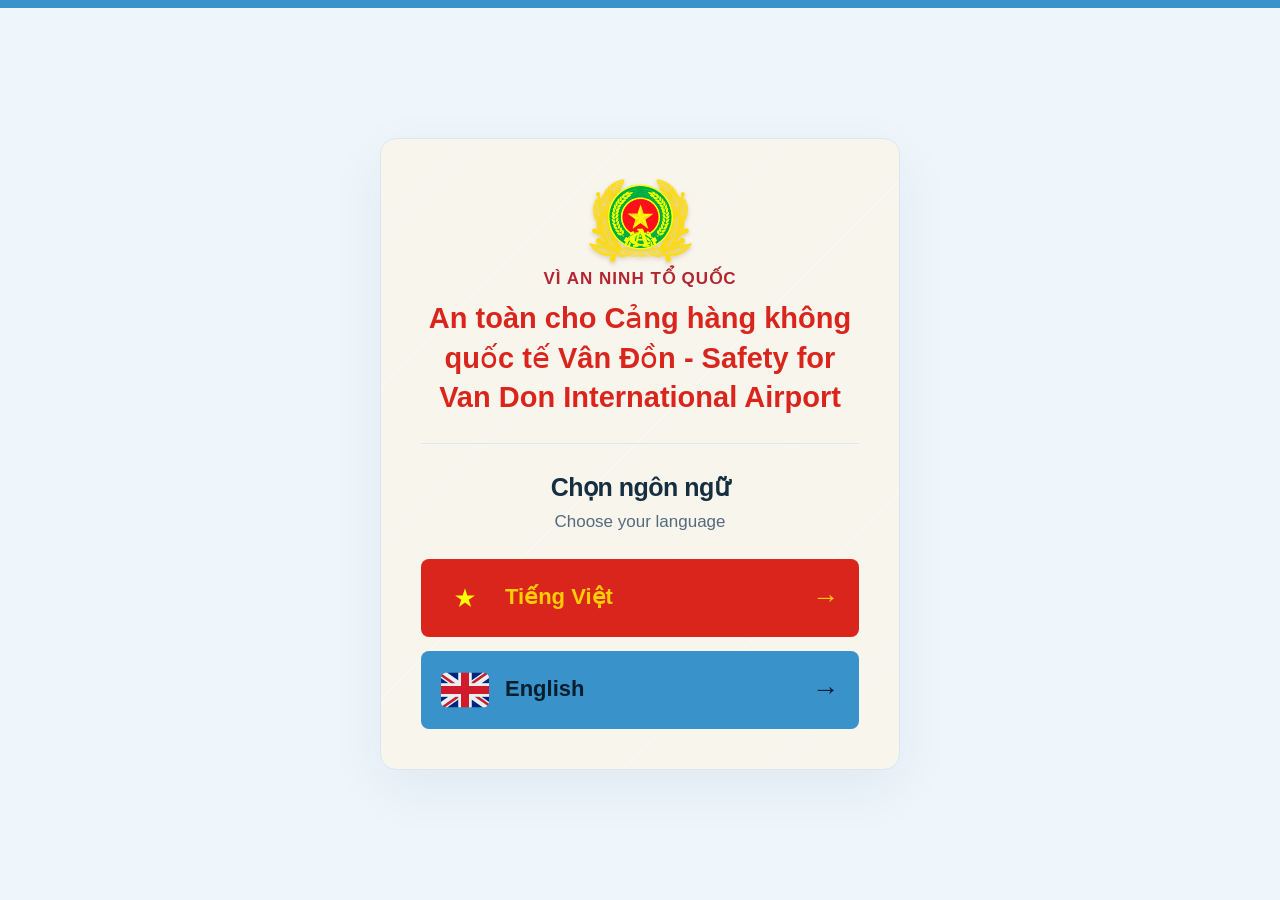
==== index.html @ a0f86acf "Add files via upload" ====
<!doctype html>
<html lang="vi">
<head>
  <meta charset="utf-8">
  <meta name="viewport" content="width=device-width,initial-scale=1">
  <title>An ninh hàng không — Cảng hàng không quốc tế Vân Đồn | Choose your language</title>
  <meta name="description" content="Chọn Tiếng Việt hoặc English để tìm hiểu thông tin an toàn hàng không tại Cảng hàng không quốc tế Vân Đồn. Choose your language for Vân Đồn aviation safety information.">
  <link rel="icon" type="image/svg+xml" href="data:image/svg+xml,%3Csvg xmlns='http://www.w3.org/2000/svg' viewBox='0 0 32 32'%3E%3Crect width='32' height='32' rx='8' fill='%230b2033'/%3E%3Cpath d='M16 5L20 14L28 16L20 19L18 27L14 27L12 19L4 16L12 14Z' fill='%23f4c45e'/%3E%3C/svg%3E">
  <link rel="stylesheet" href="style.css">
  <link rel="alternate" hreflang="vi" href="vi.html">
  <link rel="alternate" hreflang="en" href="en.html">
  <link rel="alternate" hreflang="x-default" href="./">
</head>
<body class="language-entry">
  <main class="language-card">
    <img class="entry-emblem" src="cand-emblem.svg" alt="Biểu trưng Công an nhân dân" width="100" height="81">
    <p class="entry-location">VÌ AN NINH TỔ QUỐC</p>
    <h1 class="agency-title">An toàn cho Cảng hàng không quốc tế Vân Đồn - Safety for Van Don International Airport</h1>
    <div class="entry-divider"></div>
    <h2>Chọn ngôn ngữ</h2>
    <p class="entry-instruction" lang="en">Choose your language</p>
    <div class="language-options">
      <a class="language-option language-vietnamese" href="vi.html" lang="vi" hreflang="vi">
        <img src="flag-vn.svg" alt="Cờ Việt Nam" width="48" height="48">
        <span>Tiếng Việt</span>
        <span class="entry-arrow" aria-hidden="true">→</span>
      </a>
      <a class="language-option language-english" href="en.html" lang="en" hreflang="en">
        <img src="flag-gb.svg" alt="United Kingdom flag" width="48" height="48">
        <span>English</span>
        <span class="entry-arrow" aria-hidden="true">→</span>
      </a>
    </div>
  </main>
</body>
</html>
---- style.css ----
:root{--navy:#0b2033;--ink:#152e40;--red:#b32630;--gold:#f4c45e;--line:#dce3e8;--soft:#f1f5f8}*{box-sizing:border-box}html{scroll-behavior:smooth;scroll-padding-top:95px}body{margin:0;color:var(--ink);font-family:Arial,SiteSans,Helvetica,sans-serif;font-size:18px;line-height:1.7;background:#fff}a{color:inherit;text-decoration:none}a:focus-visible,summary:focus-visible{outline:3px solid #d28e00;outline-offset:5px}.skip{position:absolute;top:-100px}.skip:focus{top:10px;background:white;z-index:5;padding:12px}header{max-width:1440px;margin:auto;min-height:92px;padding:20px 5%;display:flex;align-items:center;justify-content:space-between;gap:20px}.brand{display:flex;align-items:center;gap:12px;font-size:15px;font-weight:700;letter-spacing:.07em;line-height:1.5}.brand small{display:block;font-size:13px;letter-spacing:.12em;font-weight:400}.brand-mark{background:#3992C9;color:var(--gold);width:42px;height:42px;display:grid;place-items:center;font-size:20px;letter-spacing:-.03em}.header-phone{font-size:15px}.header-phone strong{margin-left:10px;color:var(--red);font-size:18px}.hero{background:#3992C9;color:white;margin:0 24px}.hero-inner{max-width:1260px;margin:auto;display:grid;grid-template-columns:3fr 1fr;gap:60px;padding:66px 5% 58px}.hero-label{font-size:15px;letter-spacing:.14em;font-weight:700;display:flex;align-items:center;gap:12px;color:#ff9a98}.hero-label span{width:28px;height:3px;background:#e44e51}h1{font-size:calc(clamp(42px,calc(5.2vw + 2px),74px) + 1px);font-weight:700;line-height:1.19;letter-spacing:-.035em;margin:22px 0}h1 em{font-family:"Times New Roman",Times,serif;color:var(--gold);font-weight:400;font-style:italic}.hero-copy>p{color:#c4d1dc;font-size:19px;line-height:1.7}.hero-button{display:inline-flex;align-items:center;gap:30px;background:var(--gold);color:var(--navy);padding:14px 22px;margin-top:18px;font-weight:700;font-size:17px}.hero-button:hover{background:#ffda88}.hero-side{border-left:1px solid #ffffff25;padding-left:35px;align-self:stretch;display:flex;flex-direction:column;justify-content:center}.hero-side p{font-size:24px;line-height:1.6;font-weight:700;letter-spacing:.04em}.hero-side-foot{font-size:13px;letter-spacing:.18em;color:#a4bacb}.hero-rule{height:3px;width:40px;background:var(--gold)}#emblem-slot img{height:118px;width:118px;object-fit:contain;margin-bottom:24px}.hero-bottom{border-top:1px solid #ffffff25;padding:14px 5%;display:flex;justify-content:space-between;font-size:13px;letter-spacing:.12em;color:#b7c7d5;gap:12px}.page-layout{max-width:1260px;display:grid;grid-template-columns:240px minmax(0,1fr);gap:65px;padding:68px 30px 80px;margin:auto}.navigation{align-self:start;position:sticky;top:25px}.navigation>p{font-size:13px;font-weight:700;letter-spacing:.12em;color:#677988;margin:0 0 20px}.navigation nav{display:flex;flex-direction:column}.navigation nav a{font-size:16px;padding:12px 0;border-bottom:1px solid var(--line);display:flex;gap:17px;font-weight:700}.navigation nav a:hover{color:var(--red)}.navigation nav span{font-size:14px;color:#738492;font-weight:400}.map-link{display:block;margin-top:26px;font-size:15px;color:var(--red);font-weight:700}.section{padding:0 0 52px;margin-bottom:50px;border-bottom:1px solid var(--line);scroll-margin-top:25px}.section-heading{display:flex;align-items:flex-start;gap:18px;margin-bottom:26px}.section-no{font-family:Georgia,serif;font-size:46px;line-height:1.25;color:#bcc7cf}.eyebrow{text-transform:uppercase;letter-spacing:.1em;color:var(--red);font-size:calc(13px + 1px);font-weight:700}h2{font-size:calc(32px + 1px);line-height:1.35;letter-spacing:-.02em;margin:5px 0 0}h3{font-size:calc(19px + 1px);line-height:1.5;margin:28px 0 10px;font-weight:700}p{margin:12px 0}ul{padding-left:24px;margin:12px 0 20px}li{margin:6px 0;padding-left:3px}li::marker{color:var(--red)}.emphasis{font-weight:700}.section-1 .section-body>h3{border-left:3px solid var(--red);padding-left:14px}.section-1 .section-body>h3:nth-of-type(2){border-color:#de9900}.province{border:1px solid var(--line);margin:14px 0;background:#fff}.province summary{padding:18px 22px;cursor:pointer;font-size:calc(16px + 1px);font-weight:700;list-style:none;display:flex;justify-content:space-between;gap:20px}.province summary::-webkit-details-marker{display:none}.plus{font-size:24px;line-height:1;color:var(--red)}.province[open] .plus{transform:rotate(45deg)}.province[open] summary{background:var(--soft);border-bottom:1px solid var(--line)}.province>div{padding:10px 22px 20px}.notice{background:#fff7e6;border-left:3px solid #d59b23;padding:14px 22px;margin:24px 0}.notice h3{margin:0 0 8px}.checks{display:grid;gap:20px}.check{position:relative;border:1px solid var(--line);padding:26px 28px;background:var(--soft)}.check-number{color:var(--red);font-size:14px;font-weight:700;letter-spacing:.1em}.check>h3:first-of-type{margin-top:8px;font-size:calc(22px + 1px)}.action{display:flex;justify-content:space-between;align-items:center;gap:15px;padding:14px 18px;background:#3992C9;color:white;font-weight:700;font-size:16px;margin:20px 0 8px}.action:hover{background:#3992C9}.section-4 .section-body>h3{color:var(--red)}.section-6{background:#3992C9;color:white;padding:32px;border:0;margin-bottom:0}.section-6 .eyebrow{color:var(--gold)}.section-6 .section-no{color:#7b95a9}.section-6 .section-body>h3{color:var(--gold)}.phone{font-size:clamp(28px,calc(4vw + 1px),43px);font-weight:700;letter-spacing:-.03em;border-bottom:1px solid #ffffff35;padding:10px 0;display:flex;justify-content:space-between;gap:20px}.phone span{color:var(--gold)}footer{background:var(--soft);padding:36px 6%;font-size:15px;display:flex;flex-wrap:wrap;align-items:center;justify-content:space-between;gap:14px}footer p{font-size:13px;color:#5d6e7c}footer strong{font-size:17px}.mobile-bar{display:none}@media(min-width:1500px){.hero{max-width:1440px;margin:auto}}@media(max-width:960px){.page-layout{gap:30px;grid-template-columns:190px minmax(0,1fr)}.hero-inner{gap:25px}.hero-side{padding-left:25px}.hero-side p{font-size:19px}.header-phone{font-size:0}.header-phone strong{font-size:16px}.section-6{padding:24px}}@media(max-width:700px){body{font-size:17px}.hero{margin:0 12px}.hero-inner{display:block;padding:36px 24px 34px}.hero-side{display:none}.hero-label{font-size:13px;letter-spacing:.08em}h1{font-size:calc(43px + 1px);line-height:1.23;margin:22px 0;letter-spacing:-.04em}.hero-copy>p{font-size:17px}.hero-button{font-size:15px;padding:13px 16px;gap:20px}.hero-bottom{padding:12px 24px;font-size:11px;letter-spacing:.08em}.hero-bottom span:last-child{display:none}header{padding:17px 20px;min-height:76px}.brand{font-size:12px;gap:9px;letter-spacing:.035em}.brand small{font-size:11px}.brand-mark{width:34px;height:34px;font-size:17px}.header-phone strong{font-size:14px;margin:0}.page-layout{display:block;padding:26px 22px 40px}.navigation{position:static;margin-bottom:38px}.navigation>p{margin-bottom:10px}.navigation nav{display:flex;flex-direction:row;flex-wrap:wrap;gap:8px}.navigation nav a{border:1px solid var(--line);font-size:14px;padding:7px 10px;gap:6px;font-weight:500}.navigation nav span{font-size:13px}.map-link{display:none}.section-heading{gap:13px}.section-no{font-size:36px}h2{font-size:calc(28px + 1px)}.eyebrow{font-size:calc(12px + 1px)}.section{padding-bottom:30px;margin-bottom:32px}.check{padding:20px}.check>h3:first-of-type{font-size:calc(20px + 1px)}.province summary{padding:16px;font-size:calc(15px + 1px)}.province>div{padding:8px 16px 14px}.section-6{padding:24px 20px;margin-left:-10px;margin-right:-10px}.section-6 h2{font-size:calc(27px + 1px)}.section-6 .section-no{display:none}footer{padding:25px 22px 100px;display:block}.mobile-bar{display:flex;position:fixed;bottom:0;left:0;right:0;background:white;padding:10px 16px calc(10px + env(safe-area-inset-bottom));gap:10px;border-top:1px solid var(--line);box-shadow:0 -4px 22px #0b203310;z-index:10}.mobile-bar a{font-size:15px;text-align:center;padding:10px 8px;flex:1;font-weight:700;background:var(--soft)}.mobile-bar a:last-child{background:var(--red);color:white;flex:.8}}@media(prefers-reduced-motion:reduce){html{scroll-behavior:auto}}

.hero-label img{object-fit:contain;flex-shrink:0}.attribution{width:100%;font-size:13px!important;margin:0}.attribution a{text-decoration:underline}@media(max-width:700px){.brand{font-size:13px}.brand small{font-size:13px}.hero-bottom{font-size:13px}.eyebrow{font-size:calc(13px + 1px)}.hero-label{font-size:13px}.hero-label img{width:56px;height:46px}.brand-mark{display:none}}

/* Requested colors, shared by desktop and mobile. */
a[href="https://cambay.mod.gov.vn/"]{background-color:#F2A65A;color:var(--ink)}
.mobile-bar a[href="https://cambay.mod.gov.vn/"]{background-color:#F2A65A;color:var(--ink)}
.mobile-bar a[href="tel:0335366525"]{background-color:#DA251D;color:#FFCD00}

/* Language selection and navigation. */
.language-switch{max-width:1440px;margin:auto;padding:10px 5% 0;display:flex;justify-content:flex-end;gap:8px;flex-wrap:wrap}
.language-switch a{display:inline-flex;align-items:center;gap:7px;font-size:15px;line-height:1.5;padding:7px 12px;border:1px solid var(--line);border-radius:4px;color:var(--ink);background:#fff}
.language-switch a[aria-current="page"]{border-color:#3992C9;background:#eaf5fc;font-weight:700}
.language-switch img,.language-option img{object-fit:contain;flex-shrink:0}
.flag-credit{font-size:13px;width:100%;margin:0;color:#5d6e7c}
.flag-credit a,.entry-credits a{text-decoration:underline}
.language-entry{min-height:100vh;min-height:100svh;background:#eef6fc;display:flex;flex-direction:column;align-items:center;justify-content:center;padding:32px 20px;border-top:8px solid #3992C9}
.language-card{width:100%;max-width:520px;background:#fff;padding:40px;border:1px solid #d8e8f3;border-radius:16px;box-shadow:0 18px 55px #152e4010;text-align:center}
.entry-emblem{object-fit:contain;max-width:100%;width:103px;height:auto}
.entry-location{font-size:17px;font-weight:700;letter-spacing:.2em;margin:14px 0 6px;color:#b32630}
.language-card h1{font-size:calc(clamp(30px,calc(5vw + 2px),38px) + 1px);line-height:1.3;margin:0;letter-spacing:-.025em;color:var(--ink)}
.entry-subtitle{font-size:19px;margin:6px 0 0;color:#536b7d}
.entry-divider{height:1px;background:#dce8f0;margin:26px 0}
.language-card h2{font-size:calc(24px + 1px);margin:0;line-height:1.4}
.entry-instruction{margin:3px 0 22px;font-size:17px;color:#536b7d}
.language-options{display:grid;gap:14px}
.language-option{display:flex;align-items:center;gap:16px;width:100%;padding:15px 20px;border-radius:8px;font-size:22px;font-weight:700;line-height:1.4;text-align:left;min-height:78px}
.language-vietnamese{background:#DA251D;color:#FFCD00}
.language-english{background:#3992C9;color:#071e2e}
.entry-arrow{margin-left:auto;font-size:27px}
.language-option:hover{box-shadow:inset 0 0 0 2px #ffffffa0}
.language-option:focus-visible{outline:3px solid #152e40;outline-offset:4px}
.entry-credits{text-align:center;max-width:640px;font-size:13px;line-height:1.6;color:#5d6e7c;margin-top:22px}
.entry-credits p{margin:5px 0}
html[lang="en"] .brand{letter-spacing:.025em}
html[lang="en"] h1{font-size:calc(clamp(38px,calc(5vw + 2px),66px) + 1px)}
@media(max-width:700px){.language-switch{padding:10px 20px 0}.language-switch a{font-size:15px;padding:6px 10px}.language-card{padding:28px 22px}.language-entry{padding:24px 16px}.language-option{padding:14px 16px;font-size:21px;gap:12px}.language-option img{width:40px;height:40px}.entry-credits{font-size:13px}html[lang="en"] .brand{font-size:13px;letter-spacing:0}html[lang="en"] .brand small{font-size:13px}html[lang="en"] .header-phone{max-width:100px}html[lang="en"] .header-phone strong{white-space:nowrap}html[lang="en"] h1{font-size:calc(40px + 1px)}html[lang="en"] .hero-button{gap:12px}html[lang="en"] .mobile-bar a{font-size:15px}}

/* Centered public security emblem and motto. */
.hero-banner>.hero-label{display:flex;flex-direction:column;align-items:center;justify-content:center;gap:14px;width:100%;padding:32px 20px 0;text-align:center;color:#C8322B}
.hero-banner>.hero-label img{width:96px;height:auto;object-fit:contain}
.hero-motto{margin:0;font-size:17px;font-weight:700;line-height:1.6;letter-spacing:.09em;text-transform:uppercase;text-align:center;color:#C8322B}
.hero-inner{padding-top:32px}
.contact-icon{display:inline-block;font-family:Arial,SiteSans,Helvetica,sans-serif;font-size:1em;line-height:1;vertical-align:baseline;color:inherit}
.phone .contact-icon{color:inherit}
.header-phone strong{white-space:nowrap}
@media(max-width:700px){header{flex-wrap:wrap;gap:12px}.hero-banner>.hero-label{padding:28px 20px 0;gap:12px}.hero-banner>.hero-label img{width:84px;height:auto}.hero-motto{font-size:15px;letter-spacing:.06em}.hero-inner{padding-top:28px}.header-phone{margin-left:auto}html[lang="en"] .header-phone{max-width:none}}

.phone .contact-number{color:inherit}

/* Full agency name in flag red, with a heavier type treatment. */
.language-card h1.agency-title{color:#DA251D;font-family:Arial,SiteSans,Helvetica,sans-serif;font-weight:700;font-size:calc(clamp(18px,4vw,28px) + 1px);line-height:1.35;letter-spacing:0;text-transform:none;text-wrap:balance}
.brand .agency-name,.brand .agency-name small{color:#DA251D;font-family:Arial,SiteSans,Helvetica,sans-serif;font-weight:700;letter-spacing:.02em}
.brand .agency-name small{font-size:inherit;line-height:1.5}
.section-6 .section-body>h3.agency-contact{color:#DA251D;font-weight:700}
@media(max-width:700px){.brand:has(.agency-name){flex:1 1 210px;min-width:0}.agency-name{overflow-wrap:normal}.language-card h1.agency-title{font-size:calc(clamp(23px,6vw,28px) + 1px)}}

/* Increase the three requested hero text sizes by 2px. */
.hero-copy h1{font-size:calc(clamp(44px,calc(5.2vw + 4px),76px) + 1px)}
html[lang="en"] .hero-copy h1{font-size:calc(clamp(40px,calc(5vw + 4px),68px) + 1px)}
.hero-copy>p{font-size:21px}
.hero-copy .hero-button{font-size:19px;max-width:100%}
.language-card h1.agency-title,.brand .agency-name,.brand .agency-name small,.section-6 .section-body>h3.agency-contact{font-family:Arial,SiteSans,Helvetica,sans-serif;font-weight:700;color:#DA251D}
@media(max-width:700px){.hero-copy h1{font-size:calc(45px + 1px)}html[lang="en"] .hero-copy h1{font-size:calc(42px + 1px)}.hero-copy>p{font-size:19px}.hero-copy .hero-button{font-size:17px}}

/* Requested typography, emblem spacing and map search icons. */

@media(min-width:701px){.language-card h1.agency-title,.brand .agency-name,.brand .agency-name small{font-family:Arial,SiteSans,Helvetica,sans-serif;font-weight:700;font-synthesis:none}}
.brand .agency-name,.brand .agency-name small{color:#000}
.entry-location{margin-top:6px}
.map-search-icon{display:inline-block;width:1em;height:1em;vertical-align:-.125em;flex-shrink:0}

/* Requested image placements and report heading. */
.hero-banner{display:grid;grid-template-columns:1fr .8fr 1.4fr;align-items:stretch;max-width:1260px;margin:auto;padding:28px 5% 0;gap:0}
.hero-banner>.hero-label{width:auto;padding:16px 10px;gap:8px;min-width:0}
.hero-banner>.hero-label img{width:96px;height:auto}
.hero-banner .hero-motto{max-width:100%}
.hero-drum{background-size:auto 100%;background-position:40% center;background-repeat:no-repeat;min-width:0}
.hero-banner-photo{display:block;width:100%;height:auto;align-self:center}
.section-photo{display:block;width:100%;height:auto;margin:24px 0;max-width:100%}
.section-6 h2{color:#DA251D}
@media(max-width:700px){.hero-banner{padding:20px 16px 0;grid-template-columns:1fr .65fr 1.25fr}.hero-banner>.hero-label{padding:8px 3px;gap:6px}.hero-banner>.hero-label img{width:64px;max-width:80%}.hero-banner .hero-motto{font-size:15px;letter-spacing:0;line-height:1.4}.hero-banner-photo{height:100%;object-fit:cover;object-position:center}.hero-drum{background-position:40% center}}

/* One continuous banner above the article, with the emblem over the drum. */
.hero-banner{position:relative;isolation:isolate;display:block;max-width:1440px;height:clamp(180px,22vw,300px);margin:0 24px;padding:0;overflow:hidden;background:#faf8e9}
.hero-drum{position:absolute;inset:0 auto 0 0;width:66%;z-index:-2;background-size:500% 100%;background-position:43% center;background-repeat:no-repeat}
.hero-banner>.hero-label{position:absolute;inset:0 auto 0 0;width:46%;padding:16px 12px;gap:8px;z-index:1;display:flex;flex-direction:column;align-items:center;justify-content:center;text-align:center}
.hero-banner>.hero-label img{width:clamp(84px,9vw,126px);height:auto;max-width:100%}
.hero-banner .hero-motto{font-size:17px;line-height:1.4;letter-spacing:.06em;color:#C8322B;white-space:nowrap}
.hero-banner-photo{position:absolute;inset:0 0 0 auto;display:block;width:62%;height:100%;object-fit:cover;object-position:center 40%;z-index:-1;mask-image:linear-gradient(to right,transparent 0%,#000 30%,#000 100%);-webkit-mask-image:linear-gradient(to right,transparent 0%,#000 30%,#000 100%)}
@media(min-width:1500px){.hero-banner{margin-left:auto;margin-right:auto}}
@media(max-width:700px){.hero-banner{margin:0 12px;height:180px;padding:0}.hero-banner>.hero-label{width:49%;padding:10px 2px;gap:8px}.hero-banner>.hero-label img{width:76px;max-width:80%}.hero-banner .hero-motto{font-size:15px;letter-spacing:0;white-space:normal;max-width:100%}.hero-banner-photo{width:60%;height:100%;object-fit:cover;object-position:44% center}.hero-drum{width:72%;background-size:500% 100%;background-position:43% center}}

/* Requested motto positioning, article sizes and subtle surface details. */
.hero-banner>.hero-label{left:10px;width:max-content;max-width:46%;padding:16px 0;gap:8px}
.hero-banner .hero-motto{font-size:15px;letter-spacing:.01em;word-spacing:0;white-space:nowrap}
.entry-emblem{display:block;margin-left:auto;margin-right:auto;filter:contrast(1.12) saturate(1.08) drop-shadow(0 2px 2px rgba(90,55,12,.25))}
.entry-location{letter-spacing:.06em;word-spacing:0;margin-top:2px}
.content{font-size:19px}
.content .section-heading h2{font-size:calc(34px + 1px)}
.content h3{font-size:calc(20px + 1px)}
.content .check>h3:first-of-type{font-size:calc(23px + 1px)}
.content .province summary{font-size:calc(17px + 1px)}
.content .check-number{font-size:15px}
.content .action{font-size:17px}
.content .eyebrow{font-size:calc(14px + 1px)}
.content .section-no{font-size:47px}
.content .phone{font-size:clamp(29px,calc(4vw + 2px),44px)}
.hero{background-image:repeating-radial-gradient(ellipse at 100% 0%,transparent 0px,transparent 78px,rgba(255,255,255,.045) 79px,transparent 80px,transparent 130px)}
.language-card{background-color:#f8f5ed;background-image:repeating-linear-gradient(135deg,transparent 0px,transparent 65px,rgba(255,255,255,.3) 66px,transparent 67px,transparent 110px)}
@media(max-width:700px){
.hero-banner>.hero-label{left:6px;width:max-content;max-width:49%;padding:10px 0;gap:8px}
.hero-banner .hero-motto{font-size:13px;letter-spacing:.005em;white-space:normal}
.content{font-size:18px}
.content .section-heading h2{font-size:calc(30px + 1px)}
.content .section-6 .section-heading h2{font-size:calc(29px + 1px)}
.content .check>h3:first-of-type{font-size:calc(21px + 1px)}
.content .province summary{font-size:calc(16px + 1px)}
.content .section-no{font-size:37px}
}

/* Requested full-photo banner, four-line title and sky transition. */
.hero-banner.hero-banner-full{height:auto;aspect-ratio:16/9;background:none}
.hero-banner-full .hero-banner-photo{position:static;width:100%;height:auto;display:block;object-fit:contain;mask-image:none;-webkit-mask-image:none}
.hero-copy{container-type:inline-size}
.hero-copy h1{font-size:calc(clamp(20px,8.5cqw,74px) + 1px)}
html[lang="en"] .hero-copy h1{font-size:calc(clamp(18px,7.2cqw,66px) + 1px)}
.hero-copy h1>span,.hero-copy h1>em{display:block;white-space:nowrap}
.hero-sky{position:relative;overflow:hidden;background:#3992C9}
.hero-sky img{display:block;width:100%;height:auto;animation:sky-reveal 1.8s ease-out both}
.hero-sky::after{content:"";position:absolute;inset:0;pointer-events:none;background:linear-gradient(to bottom,#3992C9 0%,rgba(57,146,201,.92) 5%,rgba(57,146,201,.55) 16%,rgba(57,146,201,.15) 30%,transparent 44%)}
.hero-bottom{border-top:1px solid rgba(255,255,255,.5)}
@keyframes sky-reveal{from{opacity:.35}to{opacity:1}}
@media(prefers-reduced-motion:reduce){.hero-sky img{animation:none}}

/* Requested footer order and +2px title, retaining its four lines. */
footer{flex-direction:column;align-items:flex-start;justify-content:flex-start}
footer>a{display:block;margin-top:4px}
.hero-copy h1{font-size:calc(clamp(22px,calc(8.5cqw + 2px),76px) + 1px)}
html[lang="en"] .hero-copy h1{font-size:calc(clamp(20px,calc(7.2cqw + 2px),68px) + 1px)}

/* Keep the information line visible beneath the airport image on all screens. */
.hero-bottom span:last-child{display:block}

/* Requested fonts for agency names and the introductory message. */
.language-card h1.agency-title,.brand .agency-name,.brand .agency-name small{font-family:Arial,SiteSans,Helvetica,sans-serif;font-weight:700}
.hero-copy>p{font-family:"Times New Roman",Times,serif}

/* Arial Bold for headings; retain the motto size. */
h1,h1 em,h2,h3,.eyebrow,.province summary,.entry-location,.language-card h1.agency-title,.brand .agency-name,.brand .agency-name small,.section-6 .section-body>h3.agency-contact{font-family:Arial,SiteSans,Helvetica,sans-serif;font-weight:700}
.brand .agency-name{font-size:calc(1em + 1px)}

.hero-copy h1 em{font-family:"Times New Roman",Times,"Noto Serif","Liberation Serif",serif;font-weight:400;font-style:italic}
.hero-copy>p{font-family:"Times New Roman",Times,"Noto Serif","Liberation Serif",serif}
.section-no{font-family:"Times New Roman",Times,Georgia,serif}
header .brand:has(.agency-name){flex:1;min-width:0;container-type:inline-size}
header .brand .agency-name{display:block;font-size:min(15px,3.5cqw);letter-spacing:0;white-space:nowrap;line-height:1.5}
header .brand .agency-name small{display:block;font-size:inherit;white-space:nowrap;letter-spacing:0}
header .header-phone{flex-shrink:0}

/* Full images preserve the terminal and control tower in the local Van Don preview. */
.hero-banner.hero-banner-full{aspect-ratio:auto}
.airport-photo{margin:28px 0;max-width:100%}
.airport-photo .section-photo{margin:0;width:100%;height:auto}
.airport-photo figcaption{font-size:13px;line-height:1.6;margin-top:8px;opacity:.85}
.airport-photo figcaption a{text-decoration:underline}
.section-6 .airport-photo figcaption{color:#fff}
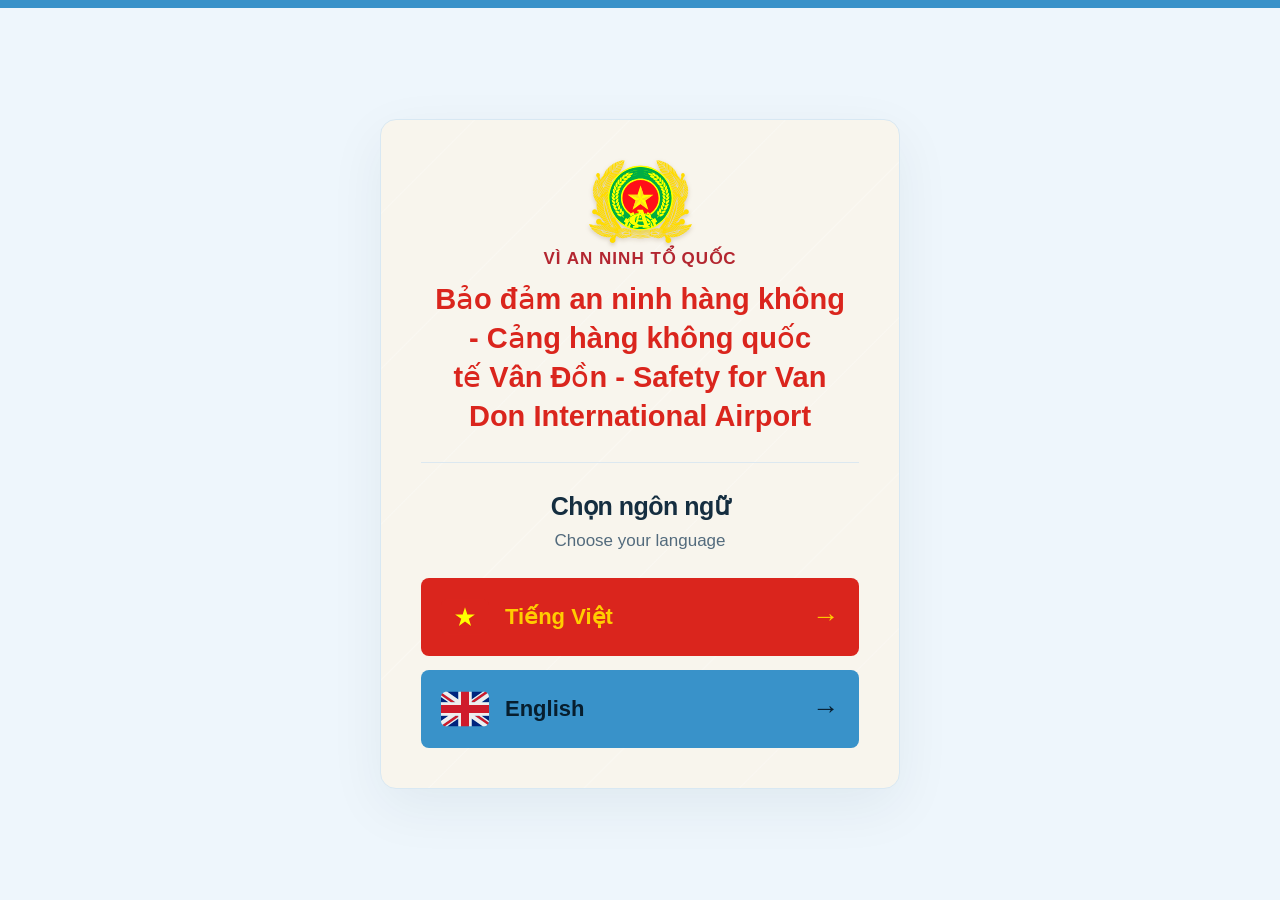
==== commit 3f76374e: "Update index.html" ====
--- a/index.html
+++ b/index.html
@@ -3,7 +3,7 @@
 <head>
   <meta charset="utf-8">
   <meta name="viewport" content="width=device-width,initial-scale=1">
-  <title>An ninh hàng không — Cảng hàng không quốc tế Vân Đồn | Choose your language</title>
+  <title>Bảo đảm an ninh hàng không — Cảng hàng không quốc tế Vân Đồn | Choose your language</title>
   <meta name="description" content="Chọn Tiếng Việt hoặc English để tìm hiểu thông tin an toàn hàng không tại Cảng hàng không quốc tế Vân Đồn. Choose your language for Vân Đồn aviation safety information.">
   <link rel="icon" type="image/svg+xml" href="data:image/svg+xml,%3Csvg xmlns='http://www.w3.org/2000/svg' viewBox='0 0 32 32'%3E%3Crect width='32' height='32' rx='8' fill='%230b2033'/%3E%3Cpath d='M16 5L20 14L28 16L20 19L18 27L14 27L12 19L4 16L12 14Z' fill='%23f4c45e'/%3E%3C/svg%3E">
   <link rel="stylesheet" href="style.css">
@@ -15,7 +15,7 @@
   <main class="language-card">
     <img class="entry-emblem" src="cand-emblem.svg" alt="Biểu trưng Công an nhân dân" width="100" height="81">
     <p class="entry-location">VÌ AN NINH TỔ QUỐC</p>
-    <h1 class="agency-title">An toàn cho Cảng hàng không quốc tế Vân Đồn - Safety for Van Don International Airport</h1>
+    <h1 class="agency-title">Bảo đảm an ninh hàng không - Cảng hàng không quốc tế Vân Đồn - Safety for Van Don International Airport</h1>
     <div class="entry-divider"></div>
     <h2>Chọn ngôn ngữ</h2>
     <p class="entry-instruction" lang="en">Choose your language</p>
--- a/style.css
+++ b/style.css
@@ -154,15 +154,123 @@
 .hero-copy>p{font-family:"Times New Roman",Times,"Noto Serif","Liberation Serif",serif}
 .section-no{font-family:"Times New Roman",Times,Georgia,serif}
 header .brand:has(.agency-name){flex:1;min-width:0;container-type:inline-size}
-header .brand .agency-name{display:block;font-size:min(15px,3.5cqw);letter-spacing:0;white-space:nowrap;line-height:1.5}
-header .brand .agency-name small{display:block;font-size:inherit;white-space:nowrap;letter-spacing:0}
+header .brand .agency-name{display:block;font-size:min(15px,3.5cqw);letter-spacing:0;white-space:nowrap;line-height:1.5}
+header .brand .agency-name small{display:block;font-size:inherit;white-space:nowrap;letter-spacing:0}
 header .header-phone{flex-shrink:0}
 
 /* Full images preserve the terminal and control tower in the local Van Don preview. */
-.hero-banner.hero-banner-full{aspect-ratio:auto}
-.airport-photo{margin:28px 0;max-width:100%}
-.airport-photo .section-photo{margin:0;width:100%;height:auto}
-.airport-photo figcaption{font-size:13px;line-height:1.6;margin-top:8px;opacity:.85}
-.airport-photo figcaption a{text-decoration:underline}
-.section-6 .airport-photo figcaption{color:#fff}
-
+.hero-banner.hero-banner-full{aspect-ratio:auto}
+.airport-photo{margin:28px 0;max-width:100%}
+.airport-photo .section-photo{margin:0;width:100%;height:auto}
+.airport-photo figcaption{font-size:13px;line-height:1.6;margin-top:8px;opacity:.85}
+.airport-photo figcaption a{text-decoration:underline}
+.section-6 .airport-photo figcaption{color:#fff}
+
+
+/* Aviation security contact directory: agency names, translations and tap-to-call numbers. */
+.section-6 .aviation-contacts {
+  width: 100%;
+  margin: 18px 0 24px;
+  padding: 8px 22px;
+  color: #fff;
+  background: #3992C9;
+  font-family: Arial, Helvetica, sans-serif;
+}
+.section-6 .aviation-contact {
+  display: grid;
+  grid-template-columns: minmax(0, 1.15fr) minmax(245px, 1fr) 28px;
+  align-items: center;
+  gap: 16px;
+  min-width: 0;
+  padding: 17px 0;
+  color: #fff;
+  text-decoration: none;
+  border-bottom: 1px solid rgba(255,255,255,.28);
+  font-size: 16px;
+  letter-spacing: 0;
+  line-height: 1.4;
+}
+.section-6 .aviation-contact:last-child { border-bottom: 0; }
+.section-6 a.aviation-contact:hover,
+.section-6 a.aviation-contact:focus-visible {
+  background: rgba(255,255,255,.09);
+  outline-offset: 2px;
+}
+.aviation-contact__info {
+  display: flex;
+  flex-direction: column;
+  gap: 3px;
+  min-width: 0;
+}
+.aviation-contact__info strong {
+  color: #fff;
+  font-size: clamp(16px, 1.65vw, 22px);
+  line-height: 1.35;
+  overflow-wrap: anywhere;
+}
+.aviation-contact__info > span {
+  color: rgba(255,255,255,.9);
+  font-size: 15px;
+  line-height: 1.4;
+  overflow-wrap: anywhere;
+}
+.section-6 .aviation-contact__phone {
+  display: flex;
+  align-items: center;
+  gap: 10px;
+  min-width: 0;
+  white-space: nowrap;
+}
+.section-6 .aviation-contact__phone .contact-icon {
+  flex-shrink: 0;
+  font-size: 26px;
+  color: #fff;
+}
+.section-6 .aviation-contact__phone strong {
+  color: #fff;
+  font-size: clamp(16px, 1.8vw, 25px);
+  line-height: 1.3;
+  font-variant-numeric: tabular-nums;
+  overflow-wrap: anywhere;
+}
+.section-6 .contact-arrow {
+  justify-self: end;
+  color: #F4C45E;
+  font-size: 29px;
+  line-height: 1;
+  font-weight: 700;
+}
+.section-6 .aviation-contact--unavailable { cursor: default; }
+@media (max-width: 960px) {
+  .section-6 .aviation-contacts { padding: 6px 16px; }
+  .section-6 .aviation-contact {
+    grid-template-columns: minmax(0, 1fr) auto 22px;
+    gap: 10px;
+  }
+  .section-6 .aviation-contact__info strong { font-size: 17px; }
+  .section-6 .aviation-contact__info > span { font-size: 13px; }
+  .section-6 .aviation-contact__phone { gap: 7px; }
+  .section-6 .aviation-contact__phone strong { font-size: 16px; }
+  .section-6 .aviation-contact__phone .contact-icon { font-size: 21px; }
+  .section-6 .contact-arrow { font-size: 24px; }
+}
+@media (max-width: 560px) {
+  .section-6 .aviation-contacts { margin-left: -8px; margin-right: -8px; padding: 5px 12px; }
+  .section-6 .aviation-contact {
+    grid-template-columns: minmax(0, 1fr) 22px;
+    gap: 5px 8px;
+    padding: 13px 0;
+  }
+  .section-6 .aviation-contact__info strong { font-size: 17px; }
+  .section-6 .aviation-contact__info > span { font-size: 13px; }
+  .section-6 .aviation-contact__phone {
+    grid-column: 1;
+    grid-row: 2;
+    white-space: normal;
+  }
+  .section-6 .aviation-contact__phone strong { font-size: 18px; }
+  .section-6 .contact-arrow {
+    grid-column: 2;
+    grid-row: 1 / span 2;
+  }
+}
